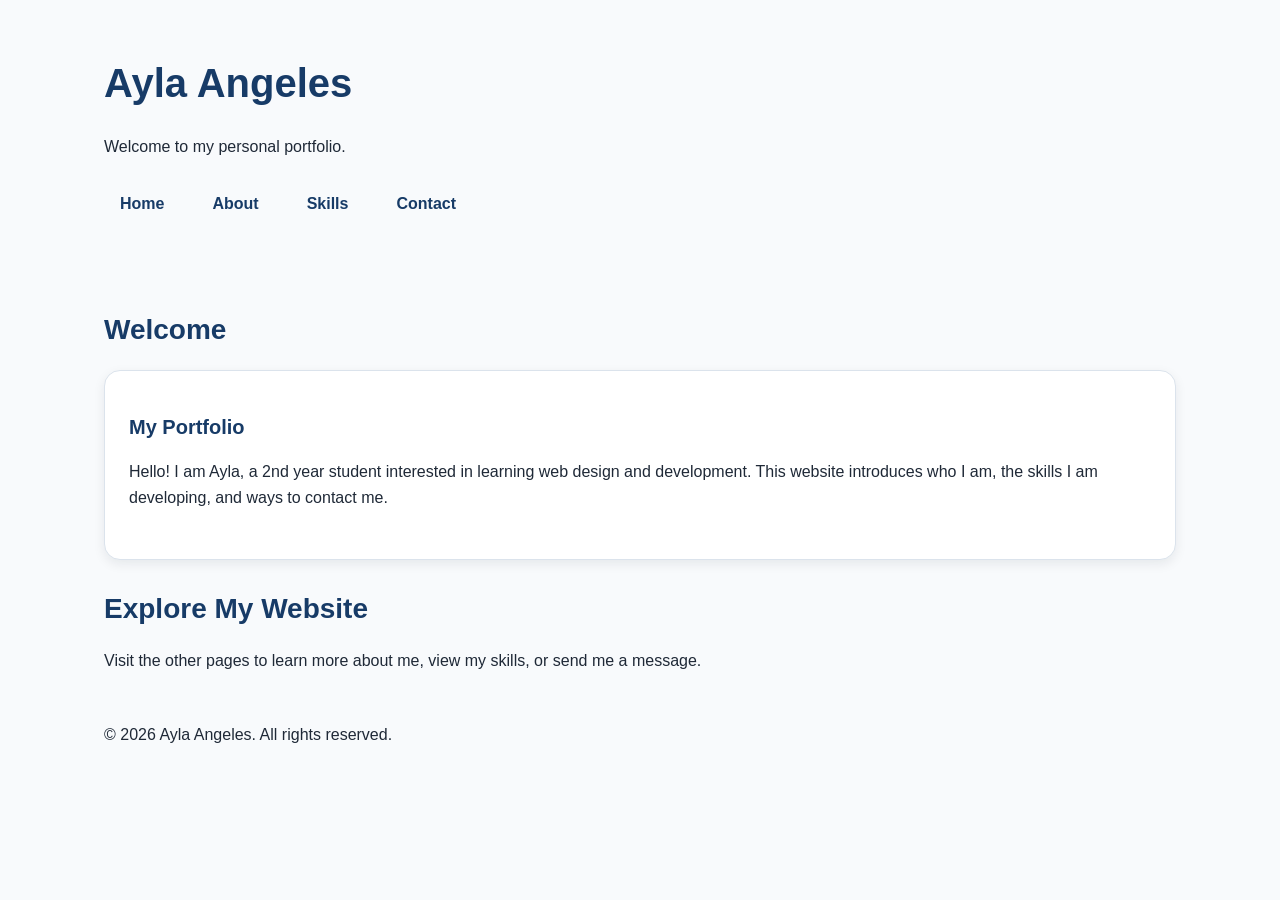
==== index.html @ 36d18ce0 "add existing portfolio files" ====
<!DOCTYPE html>
<html lang="en">
<head>
    <link rel="stylesheet" href="css/style.css">
    <meta charset="UTF-8">
    <meta name="viewport" content="width=device-width, initial-scale=1.0">
    <title>Ayla Angeles | Home</title>
</head>

<body>
    <header>
        <h1>Ayla Angeles</h1>
        <p>Welcome to my personal portfolio.</p>

        <nav aria-label="Main navigation">
            <a href="index.html">Home</a>
            <a href="about.html">About</a>
            <a href="skills.html">Skills</a>
            <a href="contact.html">Contact</a>
        </nav>
    </header>

    <main>
        <section>
            <h2>Welcome</h2>

            <article>
                <h3>My Portfolio</h3>
                <p>
                    Hello! I am Ayla, a 2nd year student interested in learning web
                    design and development. This website introduces who I am,
                    the skills I am developing, and ways to contact me.
                </p>
            </article>
        </section>

        <aside>
            <h2>Explore My Website</h2>
            <p>
                Visit the other pages to learn more about me, view my skills,
                or send me a message.
            </p>
        </aside>
    </main>

    <footer>
        <p>&copy; 2026 Ayla Angeles. All rights reserved.</p>
    </footer>
</body>
</html>
---- css/style.css ----
:root {
  /* Color roles */
  --color-primary: #173b67;
  --color-accent: #0f766e;
  --color-background: #f8fafc;
  --color-surface: #ffffff;
  --color-text: #1f2937;
  --color-muted: #64748b;
  --color-border: #dbe3ec;

  /* Spacing scale */
  --space-1: 0.5rem;
  --space-2: 1rem;
  --space-3: 1.5rem;
  --space-4: 2rem;
  --space-5: 3rem;

  /* Type scale */
  --font-size-sm: 0.875rem;
  --font-size-base: 1rem;
  --font-size-lg: 1.25rem;
  --font-size-xl: 1.75rem;
  --font-size-2xl: 2.5rem;
}

body {
  margin: 0;
  background-color: var(--color-background);
  color: var(--color-text);
  font-family: Arial, Helvetica, sans-serif;
  font-size: var(--font-size-base);
  line-height: 1.6;
}

h1,
h2,
h3 {
  color: var(--color-primary);
  line-height: 1.2;
}

h1 {
  font-size: var(--font-size-2xl);
}

h2 {
  font-size: var(--font-size-xl);
}

h3 {
  font-size: var(--font-size-lg);
}

p {
  color: var(--color-text);
}

*,
*::before,
*::after {
  box-sizing: border-box;
}

header,
main,
footer {
  width: 100%;
  max-width: 70rem;
  margin-inline: auto;
  padding-inline: var(--space-3);
}

header {
  padding-block: var(--space-4);
}

main {
  padding-block: var(--space-3);
}

section {
  margin-block: var(--space-4);
}

p {
  margin-block: 0 var(--space-3);
}

a {
  color: var(--color-accent);
}

a:visited {
  color: var(--color-primary);
}

nav {
  display: flex;
  flex-wrap: wrap;
  gap: var(--space-2);
}

nav a {
  display: inline-block;
  padding: var(--space-1) var(--space-2);
  color: var(--color-primary);
  text-decoration: none;
  border-radius: 0.5rem;
  font-weight: 600;
}

nav a:hover {
  background-color: var(--color-accent);
  color: var(--color-surface);
}

nav a:focus {
  background-color: var(--color-accent);
  color: var(--color-surface);
  outline: 3px solid var(--color-primary);
  outline-offset: 3px;
}

article {
  margin-block: var(--space-3);
  padding: var(--space-3);
  background-color: var(--color-surface);
  border: 1px solid var(--color-border);
  border-radius: 1rem;
  box-shadow: 0 4px 12px rgb(15 23 42 / 8%);
}

button,
.button {
  display: inline-block;
  padding: var(--space-1) var(--space-2);
  border: 0;
  border-radius: 0.5rem;
  background-color: var(--color-accent);
  color: var(--color-surface);
  font: inherit;
  font-weight: 700;
  text-decoration: none;
  cursor: pointer;
}

button:hover,
.button:hover {
  background-color: var(--color-primary);
}

button:focus,
.button:focus {
  outline: 3px solid var(--color-primary);
  outline-offset: 3px;
}

table {
  margin: 0 auto var(--space-4) 0;
  border-collapse: collapse;
}

caption {
  margin-bottom: var(--space-2);
  text-align: left;
}

th,
td {
  padding: var(--space-1) var(--space-2);
  text-align: left;
}

.skills-card {
  overflow-x: auto;
  width: fit-content;
  max-width: 100%;
}

.contact-card {
  width: fit-content;
  max-width: 100%;
  padding-block: var(--space-4);
}

.contact-card label {
  display: inline-block;
  width: 9.5rem;
}

.contact-card input,
.contact-card textarea {
  width: 18rem;
  max-width: 100%;
  margin-bottom: var(--space-1);
}

.contact-card textarea {
  min-height: 8rem;
  vertical-align: top;
}

@media (max-width: 600px) {
  .contact-card {
    width: 100%;
  }

  .contact-card label {
    display: block;
    width: auto;
  }

  .contact-card input,
  .contact-card textarea {
    width: 100%;
  }
}

.contact-card form button,
.contact-card form input[type="submit"] {
  display: block;
  margin-left: auto;
}

.contact-card form input[type="submit"] {
  width: auto;
}
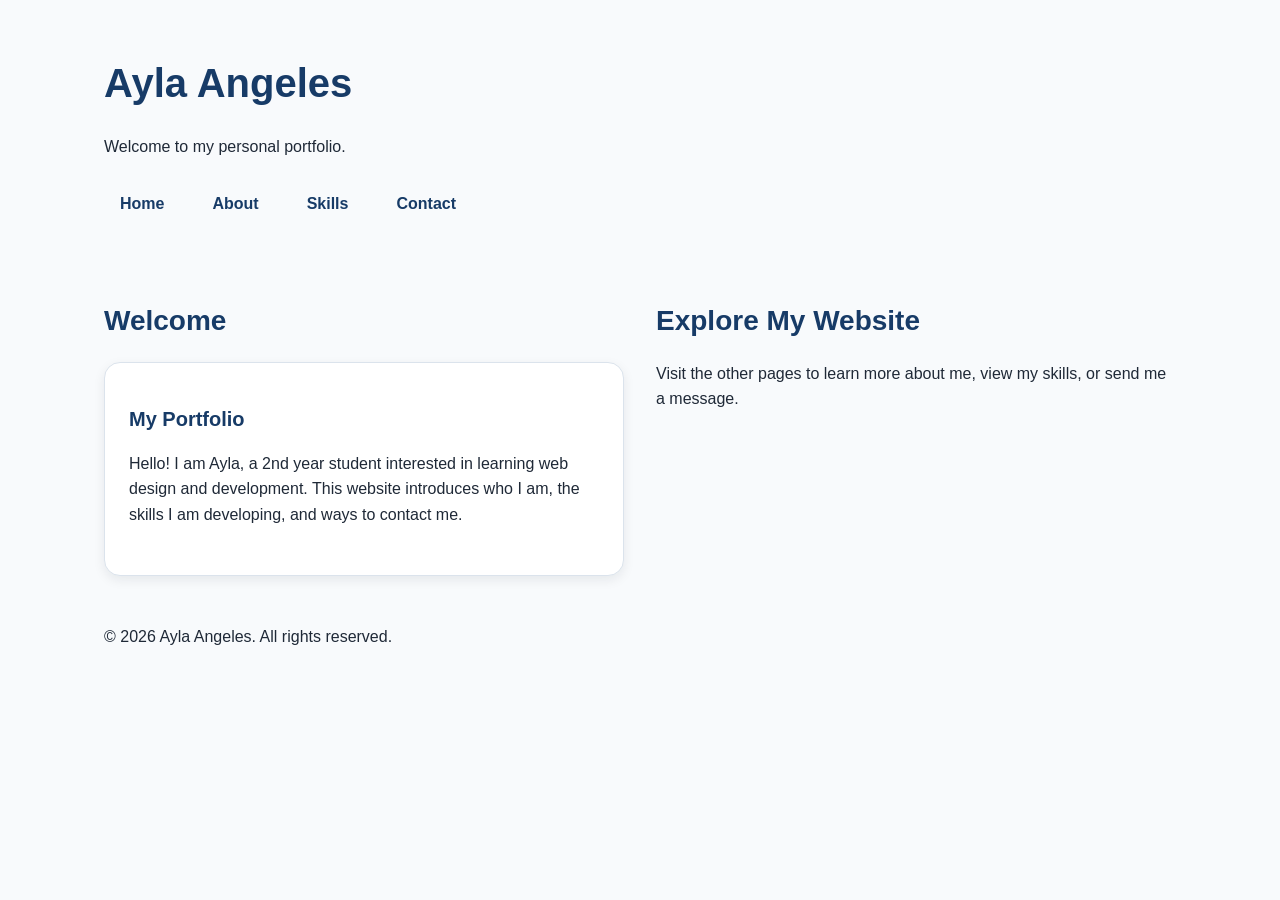
==== commit 401611ad: "add css grid homepage layout" ====
--- a/index.html
+++ b/index.html
@@ -20,7 +20,7 @@
         </nav>
     </header>
 
-    <main>
+    <main class="home-layout">
         <section>
             <h2>Welcome</h2>
 
--- a/css/style.css
+++ b/css/style.css
@@ -70,6 +70,17 @@
   padding-inline: var(--space-3);
 }
 
+.home-layout {
+  display: grid;
+  grid-template-columns: repeat(auto-fit, minmax(min(100%, 24rem), 1fr));
+  gap: var(--space-4);
+  align-items: start;
+}
+
+.home-layout > section {
+  margin-block: 0;
+}
+
 header {
   padding-block: var(--space-4);
 }
@@ -98,6 +109,7 @@
   display: flex;
   flex-wrap: wrap;
   gap: var(--space-2);
+  align-items: center;
 }
 
 nav a {
